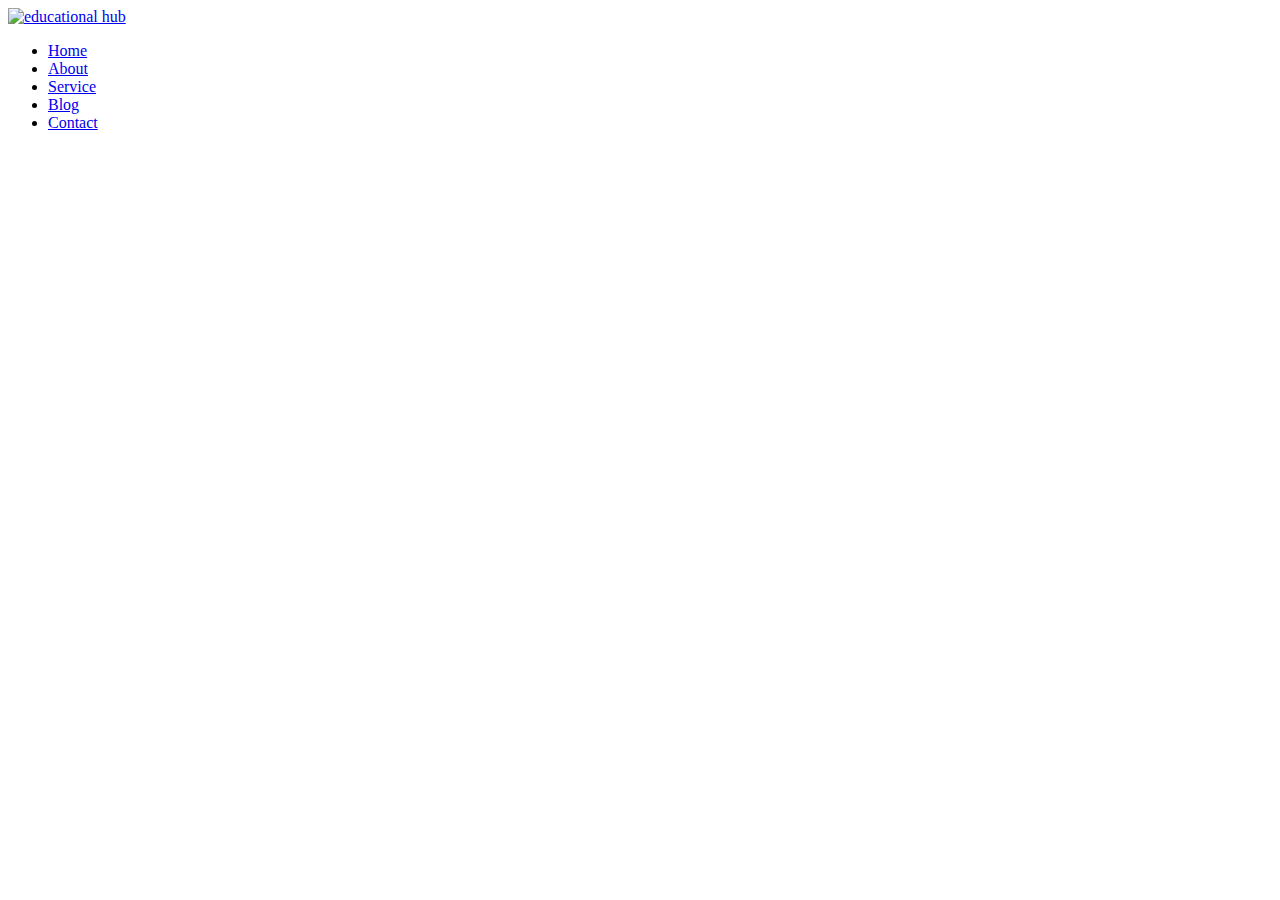
==== index.html @ e0bfe681 "navigationbar" ====
<!DOCTYPE html>
<html lang="en">
<head>
    <meta charset="UTF-8">
    <meta name="viewport" content="width=device-width, initial-scale=1.0">
    <title>Educational Hub</title>
    <link rel="stylesheet" href="style.css">
</head>
<body>
    <header class="navbar-section">
        <div class="container">
            <div class="logo-image">
                <a href="index.html">
                    <img src="logo2.jpg" alt="educational hub" width="80%" height="auto">
                </a>
            </div>
            
           
            <div class="navbar">
                <ul>
                    <li class="nav-item"><a  class="nav-link" href="/">Home</a></li>
                    <li class="nav-item"><a  class="nav-link" href="/">About</a></li>
                    <li class="nav-item"><a  class="nav-link" href="/">Service</a></li>
                    <li class="nav-item"><a  class="nav-link" href="/">Blog</a></li>
                    <li class="nav-item"><a  class="nav-link" href="/">Contact</a></li>
                    
                </ul>
            </div>
        </div>
    </header>
    
</body>
</html>
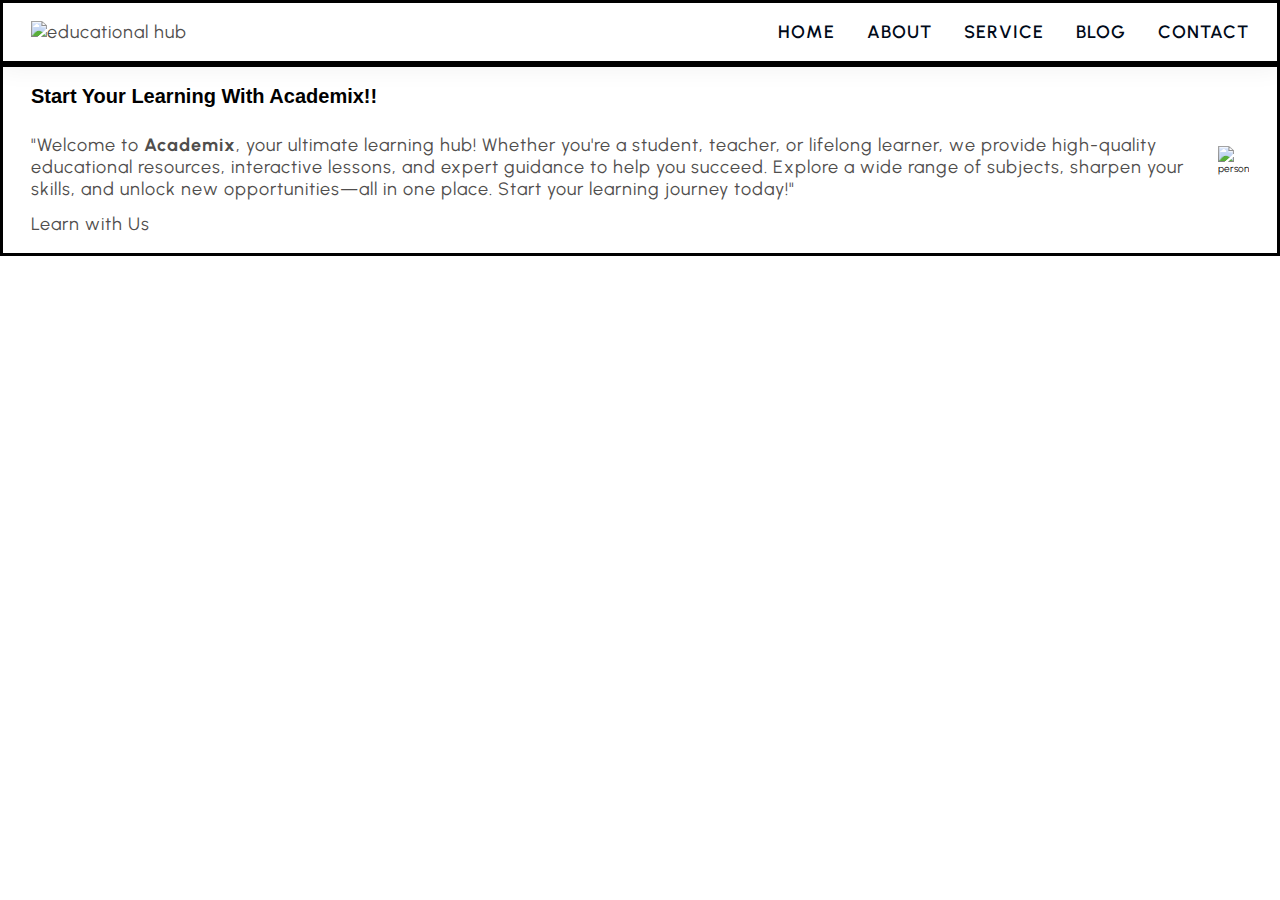
==== commit b09bf489: "homepage" ====
--- a/index.html
+++ b/index.html
@@ -28,6 +28,30 @@
             </div>
         </div>
     </header>
+    <main>
+        <div class="section-hero">
+            <div class="container grid grid-two--cols">
+                <div class="section-hero-content">
+                    <p class="sub-heading"></p>
+                    <h1 class="main-heading">Start Your Learning With Academix!!</h1>
+                    <br>
+                    <br>
+                    <p class="main-paragraph">
+                        "Welcome to <strong>Academix</strong>, your ultimate learning hub! Whether you're a student, teacher, or lifelong learner, we provide high-quality educational resources, interactive lessons, and expert guidance to help you succeed. Explore a wide range of subjects, sharpen your skills, and unlock new opportunities—all in one place. Start your learning journey today!"
+                    </p>
+                    <br>
+                    <div class="main-btn">
+                        <a href="services.html" class="btn">Learn with Us</a>
+                    </div>
+                </div>
+                <div class="hero-image">
+                    <figure>
+                        <img src="final.jpg" alt="person" width="70%" height="60%">
+                    </figure>
+                </div>
+            </div>
+        </div>
+    </main>
     
 </body>
 </html>--- a/style.css
+++ b/style.css
@@ -0,0 +1,89 @@
+
+@import url("https://fonts.googleapis.com/css2?family=Liter&family=Open+Sans:ital,wght@0,300..800;1,300..800&family=Roboto:ital,wght@0,100..900;1,100..900&family=Urbanist:ital,wght@0,100..900;1,100..900&display=swap" );
+*{
+    margin: 0;
+    padding: 0;
+    box-sizing: border-box;
+    
+    font-family: "Urbanist",sans-serif;
+}
+html {
+    font-size: 62.5%;
+}
+h1,
+h2,
+h3,
+h4,
+h5,
+h6{
+    font-family: "Poppins",sans-serif;
+}
+p,li,a{
+    font-family:"Urbanist",sans-serif ;
+    font-size: 1.8rem;
+    letter-spacing: 0.1rem;
+    font-weight: 400;
+    color: var(--para-color);
+}
+a{
+    text-decoration: none;
+}
+li{
+    list-style: none;
+}
+:root{
+    --main-color: #0062ff7c;
+    --supporting-color:#ebf3fe;
+    --font-color:#424242;
+    --bg-color:#ffffff;
+    --heading-color:#000a19;
+    --para-color:#504e4d;
+}
+.container{
+    max-width: 142rem;
+    margin: 0 auto;
+    padding: 9.6rem 2.4rem;
+}
+/* navbar section */
+.navbar-section{
+    width: 100%;
+    box-shadow: rgba(0,0,0,0.05) 0px 6px 24px 0px,rgba(0,0,0,0.08) 0px 0px 0px 1px;
+}
+.container{
+    display: flex;
+    justify-content: space-between;
+    align-items: center;
+    padding: 1.8rem 2.8rem;
+    
+    border: solid black;
+}
+
+.navbar ul{
+    display: flex;
+    gap: 3.2rem;
+    
+    & li a{
+        color: var(--heading-color);
+        text-transform: uppercase;
+        font-weight: 600;
+        display: inline-block;
+        position: relative;
+
+        &::after{
+            content: "";
+            position: absolute;
+            bottom: -0.3rem;
+            left: 0;
+            width:0%;
+            border-bottom: 0.2rem solid var(--main-color);
+            transition: all 0.3s linear;
+            -webkit-transition:  all 0.3s linear;
+            -moz-transition:  all 0.3s linear;
+            -ms-transition: all 0.3s linear;
+            -o-transition:  all 0.3s linear;
+        }
+    }
+    & li a:hover:after{
+        width: 100%;
+    }
+}
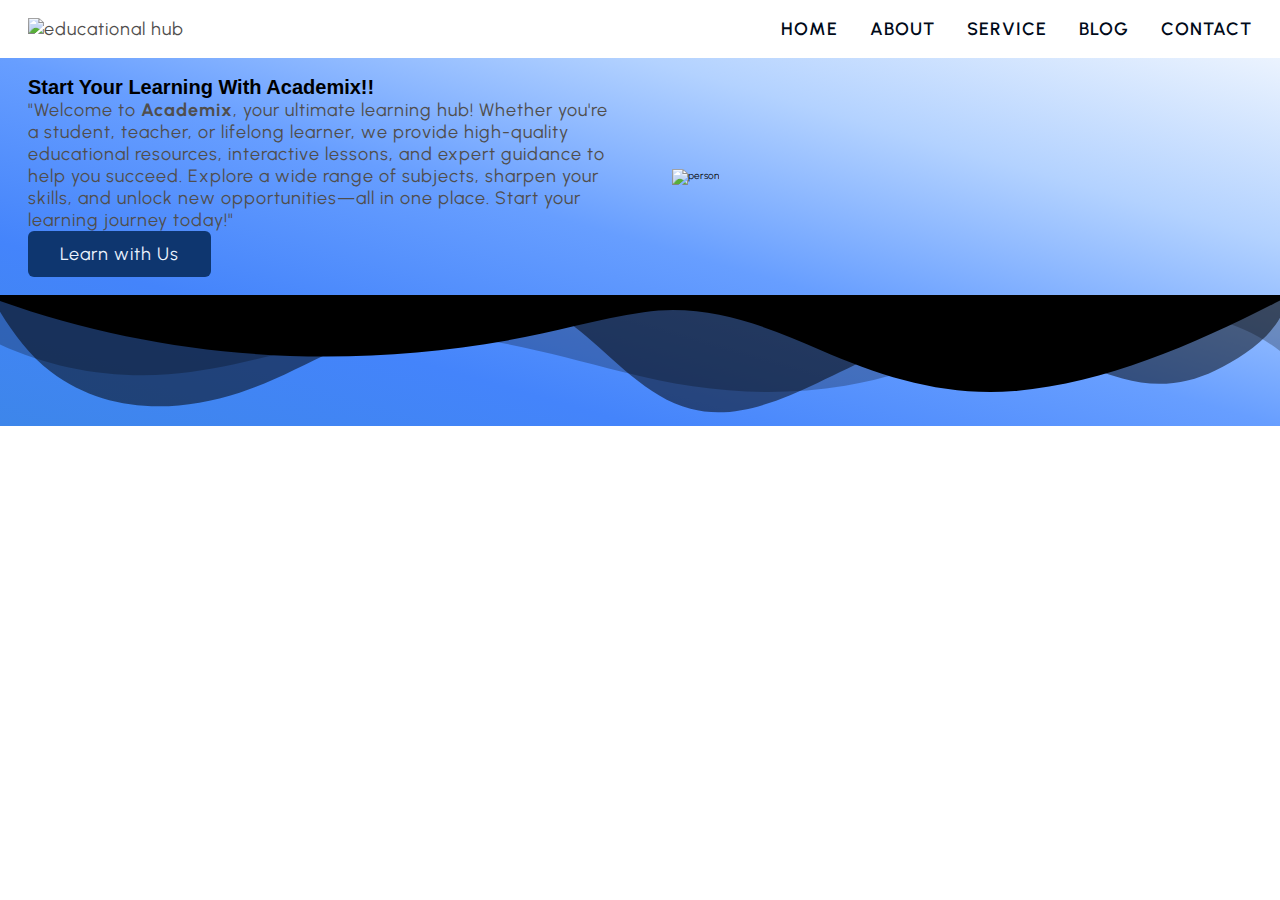
==== commit 537491b7: "homepage completed" ====
--- a/index.html
+++ b/index.html
@@ -32,14 +32,14 @@
         <div class="section-hero">
             <div class="container grid grid-two--cols">
                 <div class="section-hero-content">
-                    <p class="sub-heading"></p>
+                    
                     <h1 class="main-heading">Start Your Learning With Academix!!</h1>
-                    <br>
-                    <br>
+                    
+                    
                     <p class="main-paragraph">
                         "Welcome to <strong>Academix</strong>, your ultimate learning hub! Whether you're a student, teacher, or lifelong learner, we provide high-quality educational resources, interactive lessons, and expert guidance to help you succeed. Explore a wide range of subjects, sharpen your skills, and unlock new opportunities—all in one place. Start your learning journey today!"
                     </p>
-                    <br>
+                    
                     <div class="main-btn">
                         <a href="services.html" class="btn">Learn with Us</a>
                     </div>
@@ -51,6 +51,13 @@
                 </div>
             </div>
         </div>
+        <div class="custom-shape-divider-bottom-1738875419">
+            <svg data-name="Layer 1" xmlns="http://www.w3.org/2000/svg" viewBox="0 0 1200 120" preserveAspectRatio="none">
+                <path d="M0,0V46.29c47.79,22.2,103.59,32.17,158,28,70.36-5.37,136.33-33.31,206.8-37.5C438.64,32.43,512.34,53.67,583,72.05c69.27,18,138.3,24.88,209.4,13.08,36.15-6,69.85-17.84,104.45-29.34C989.49,25,1113-14.29,1200,52.47V0Z" opacity=".25" class="shape-fill"></path>
+                <path d="M0,0V15.81C13,36.92,27.64,56.86,47.69,72.05,99.41,111.27,165,111,224.58,91.58c31.15-10.15,60.09-26.07,89.67-39.8,40.92-19,84.73-46,130.83-49.67,36.26-2.85,70.9,9.42,98.6,31.56,31.77,25.39,62.32,62,103.63,73,40.44,10.79,81.35-6.69,119.13-24.28s75.16-39,116.92-43.05c59.73-5.85,113.28,22.88,168.9,38.84,30.2,8.66,59,6.17,87.09-7.5,22.43-10.89,48-26.93,60.65-49.24V0Z" opacity=".5" class="shape-fill"></path>
+                <path d="M0,0V5.63C149.93,59,314.09,71.32,475.83,42.57c43-7.64,84.23-20.12,127.61-26.46,59-8.63,112.48,12.24,165.56,35.4C827.93,77.22,886,95.24,951.2,90c86.53-7,172.46-45.71,248.8-84.81V0Z" class="shape-fill"></path>
+            </svg>
+        </div>
     </main>
     
 </body>
--- a/style.css
+++ b/style.css
@@ -32,12 +32,14 @@
     list-style: none;
 }
 :root{
-    --main-color: #0062ff7c;
+    --main-color: #3f81ebcb;
     --supporting-color:#ebf3fe;
     --font-color:#424242;
     --bg-color:#ffffff;
     --heading-color:#000a19;
     --para-color:#504e4d;
+    --bnt-hover-color:#021635;
+    --btn-box-shadow:rgba(100,100,111,0.2) 0px 7px 29px 0px;
 }
 .container{
     max-width: 142rem;
@@ -55,9 +57,31 @@
     align-items: center;
     padding: 1.8rem 2.8rem;
     
-    border: solid black;
+    
 }
-
+.grid{
+    display: grid;
+}
+.grid-two--cols{
+    grid-template-columns: repeat(2,1fr);
+}
+.btn{
+    display: inline-block;
+    padding: 1.2rem 3.2rem;
+    background-color:#0e366f;
+    color: var(--supporting-color);
+    border-radius: 0.6rem;
+    -webkit-boarder-radius:0.6rem;
+    -moz-boarder-radius:0.6rem;
+    -ms-boarder-radius:0.6rem;
+    -o-boarder-radius:0.6rem;
+}
+.btn:hover{
+    background-color: var(--bnt-hover-color);
+    cursor: pointer;
+    box-shadow: var(--btn-box-shadow);
+}
+/* navigation bar */
 .navbar ul{
     display: flex;
     gap: 3.2rem;
@@ -87,3 +111,18 @@
         width: 100%;
     }
 }
+/* main page section */
+main{
+    background-image: linear-gradient(
+        to top right,
+        #3d86ea,
+        #4484fb,
+        #679eff,
+        #b3d2ff,
+        #ebf3fe
+    );
+}
+.section-hero .grid{
+    align-items: center;
+    gap: 6.4rem;
+}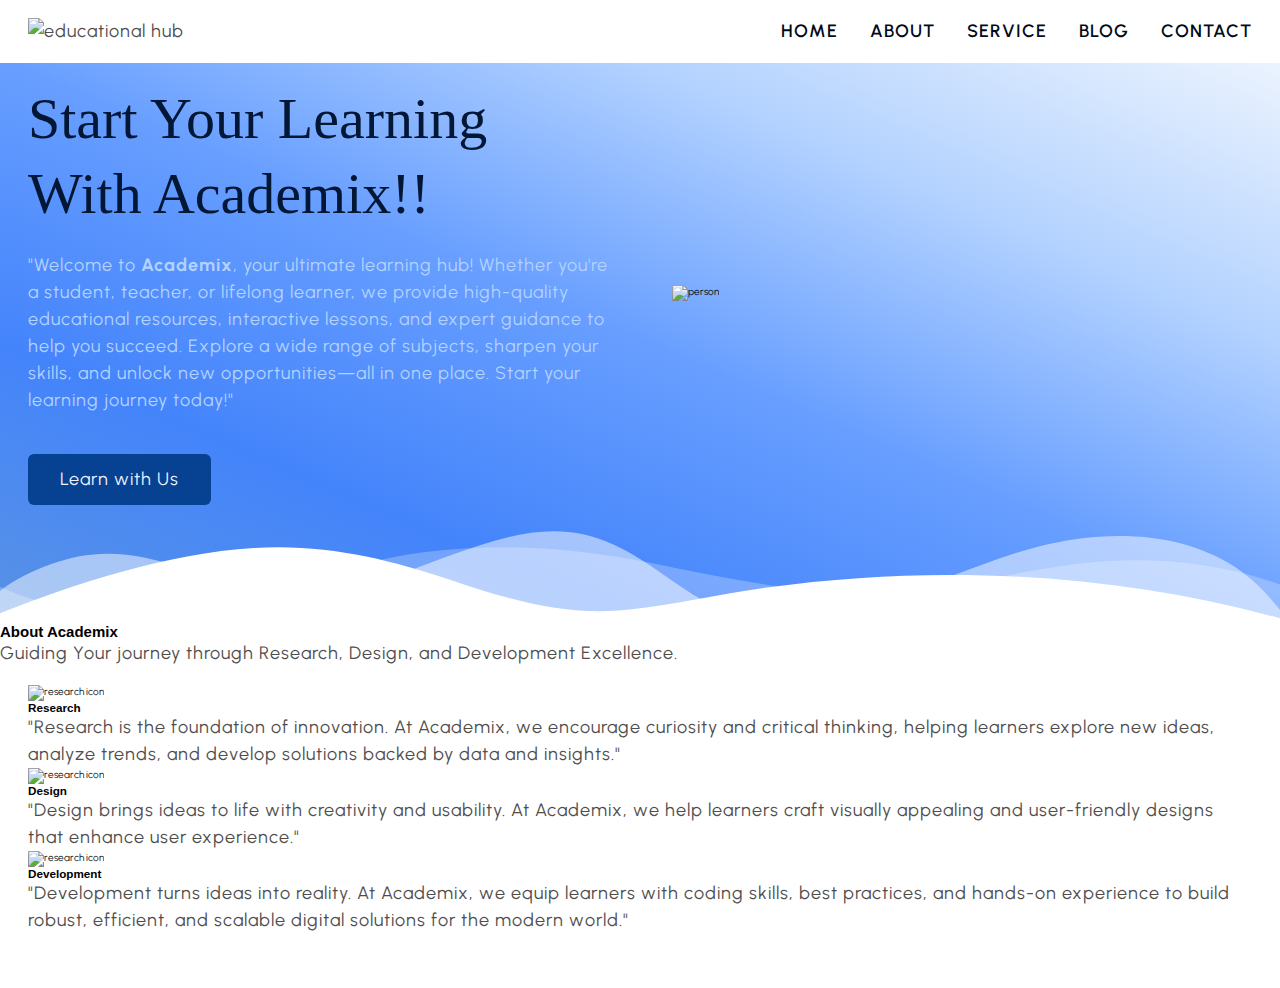
==== commit 3a639115: "about-section" ====
--- a/index.html
+++ b/index.html
@@ -7,6 +7,7 @@
     <link rel="stylesheet" href="style.css">
 </head>
 <body>
+    <!-- navigation bar-->
     <header class="navbar-section">
         <div class="container">
             <div class="logo-image">
@@ -28,7 +29,9 @@
             </div>
         </div>
     </header>
+    <!-- home page -->
     <main>
+       
         <div class="section-hero">
             <div class="container grid grid-two--cols">
                 <div class="section-hero-content">
@@ -59,6 +62,54 @@
             </svg>
         </div>
     </main>
+
+
+    <!-- about section -->
+    <section class="section-about">
+    <div class="contain">
+    <h2 class="section-common-heading"> About Academix</h2>
+    <p class="section-commom-subheading">Guiding Your journey through Research, Design, and Development Excellence. </p>
+    </div>
+    <div class="container grid grid-three--cols">
+        <div class="about-div">
+            <div class="icon">
+                <img src="icon2.jpg" alt="research icon" height="70%" width="70%">
+            </div>
+            <h3 class="section-common-tittle">Research</h3>
+            <p class="section-common-para">
+                "Research is the foundation of innovation. At Academix, we encourage curiosity and critical thinking, helping learners explore new ideas, analyze trends, and develop solutions backed by data and insights." </p>
+        </div>
+        <div class="about-div">
+            <div class="icon">
+                <img src="deicon.jpg" alt="research icon">
+            </div>
+            <h3 class="section-common-tittle">Design</h3>
+            <p class="section-common-para">
+                "Design brings ideas to life with creativity and usability. At Academix, we help learners craft visually appealing and user-friendly designs that enhance user experience."</p>
+        </div>
+        <div class="about-div">
+            <div class="icon">
+                <img src="web.jpg" alt="research icon" height="80%" width="80%">
+            </div>
+            <h3 class="section-common-tittle">Development</h3>
+            <p class="section-common-para">
+                "Development turns ideas into reality. At Academix, we equip learners with coding skills, best practices, and hands-on experience to build robust, efficient, and scalable digital solutions for the modern world." </p>
+        </div>
+    </div>
+    </section>
+
+
+    <!-- course section -->
+    <section class="section-about">
+    <div class="container">
+    <div class="section-common-heading"> 
+
+    </div>
+    <div class="section-commom-subheading">
+
+    </div>
+    </div>
+    </section>
     
 </body>
 </html>--- a/style.css
+++ b/style.css
@@ -24,6 +24,7 @@
     letter-spacing: 0.1rem;
     font-weight: 400;
     color: var(--para-color);
+    line-height: 1.5;
 }
 a{
     text-decoration: none;
@@ -68,13 +69,15 @@
 .btn{
     display: inline-block;
     padding: 1.2rem 3.2rem;
-    background-color:#0e366f;
+    background-color:#074192;
     color: var(--supporting-color);
     border-radius: 0.6rem;
     -webkit-boarder-radius:0.6rem;
     -moz-boarder-radius:0.6rem;
     -ms-boarder-radius:0.6rem;
     -o-boarder-radius:0.6rem;
+    position: relative;
+    z-index: 1;
 }
 .btn:hover{
     background-color: var(--bnt-hover-color);
@@ -113,9 +116,10 @@
 }
 /* main page section */
 main{
+    position: relative;
     background-image: linear-gradient(
         to top right,
-        #3d86ea,
+        #5892e4,
         #4484fb,
         #679eff,
         #b3d2ff,
@@ -125,4 +129,41 @@
 .section-hero .grid{
     align-items: center;
     gap: 6.4rem;
+     
+
+    
+}
+.main-heading{
+    font-size: 5.8rem;
+    font-weight: 500;
+    font-family: "jost";
+    color:#021635;
+    line-height: 1.3;
+}
+.main-paragraph{
+    color: #b3d2ff;
+    margin: 2rem 0 4rem 0;
+    
+}
+/* shape divider */
+.custom-shape-divider-bottom-1738875419 {
+    position: relative;
+    z-index: 0;
+    bottom: 0;
+    left: 0;
+    width: 100%;
+    overflow: hidden;
+    line-height: 0;
+    transform: rotate(180deg);
+}
+
+.custom-shape-divider-bottom-1738875419 svg {
+    position: relative;
+    display: block;
+    width: calc(101% + 1.3px);
+    height: 100px;
+}
+
+.custom-shape-divider-bottom-1738875419 .shape-fill {
+    fill: #FFFFFF;
 }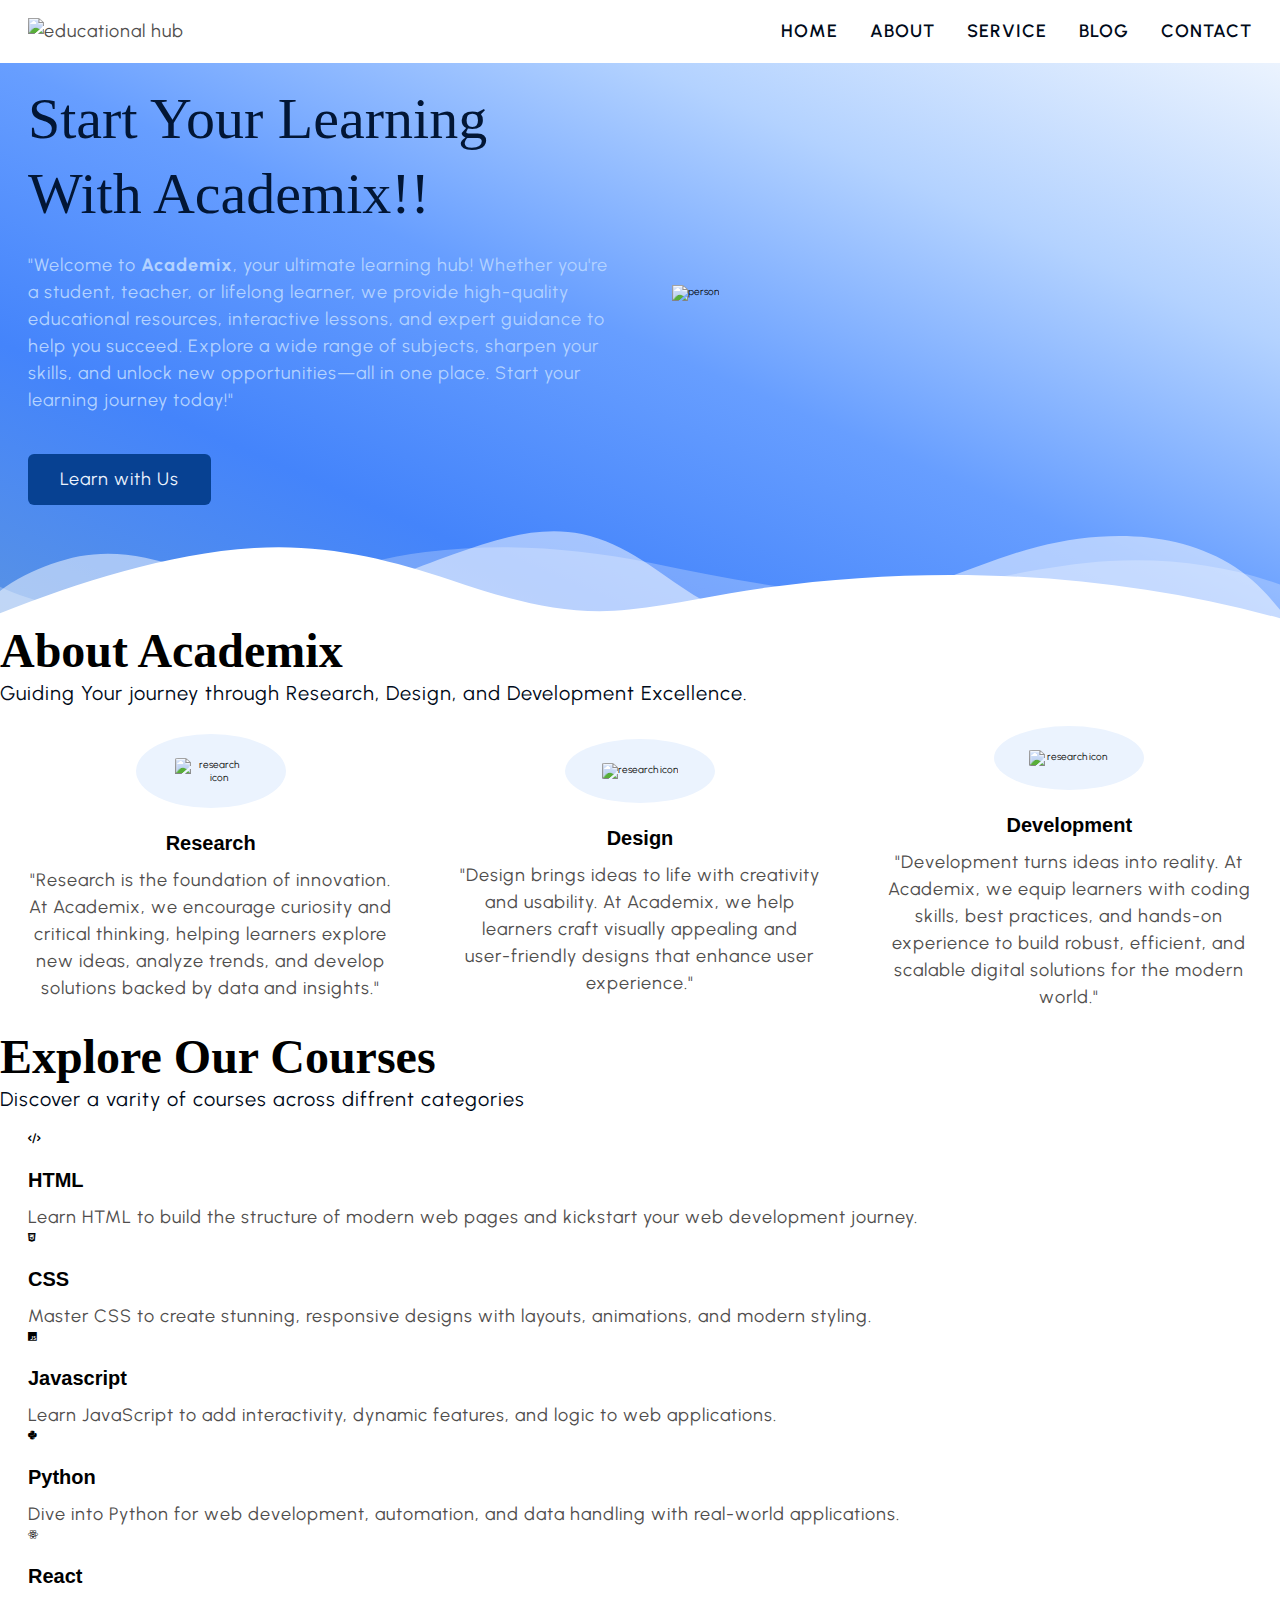
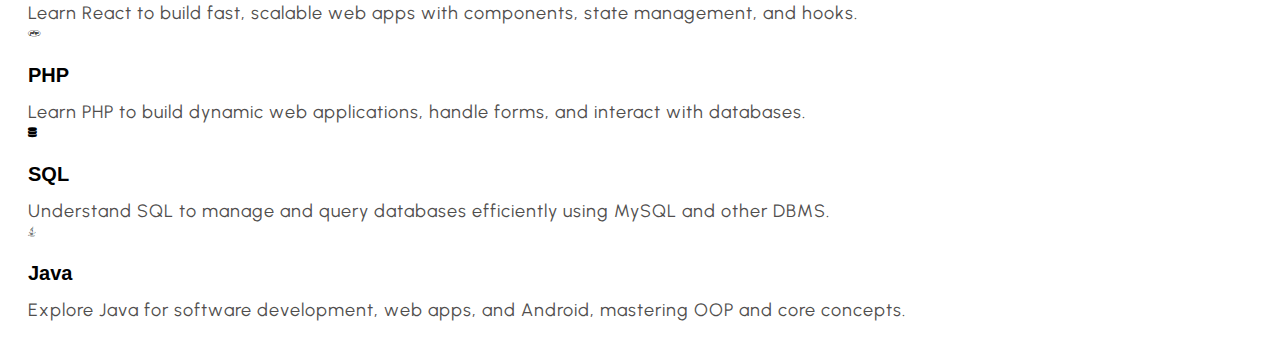
==== commit 84f4602b: "course-section" ====
--- a/index.html
+++ b/index.html
@@ -4,6 +4,7 @@
     <meta charset="UTF-8">
     <meta name="viewport" content="width=device-width, initial-scale=1.0">
     <title>Educational Hub</title>
+    <link rel="stylesheet" href="https://cdnjs.cloudflare.com/ajax/libs/font-awesome/6.0.0/css/all.min.css" integrity="sha512-9usAa10IRO0HhonpyAIVpjrylPvoDwiPUiKdWk5t3PyolY1cOd4DSE0Ga+ri4AuTroPR5aQvXU9xC6qOPnzFeg==" crossorigin="anonymous" referrerpolicy="no-referrer" />
     <link rel="stylesheet" href="style.css">
 </head>
 <body>
@@ -100,14 +101,89 @@
 
 
     <!-- course section -->
-    <section class="section-about">
-    <div class="container">
-    <div class="section-common-heading"> 
+    <section class="section-course">
+    <div class="contain">
+    <h2 class="section-common-heading"> Explore Our Courses </h2>
+    <p class="section-commom-subheading">
+      Discover a varity of courses across diffrent categories
+    </p>
+    </div>
+    <div class="container grid grid-four--cols">
+        <div class="course-div">
+            <div class="icon2">
+               <i><i class="fa-solid fa-code"></i>
+            </i>
+            </div>
+            <h3 class="section-common-tittle">HTML</h3>
+            <p class="section-common-para">
+                Learn HTML to build the structure of modern web pages and kickstart your web development journey.</p>
+        </div>
+        <div class="course-div">
+            <div class="icon2">
+                <i class="fa-brands fa-css3-alt"></i>
+            </i>
+            </div>
+            <h3 class="section-common-tittle">CSS</h3>
+            <p class="section-common-para">
+                Master CSS to create stunning, responsive designs with layouts, animations, and modern styling.
 
-    </div>
-    <div class="section-commom-subheading">
+            </p>
+        </div>
+        <div class="course-div">
+            <div class="icon2">
+                <i class="fa-brands fa-js"></i>
+            </i>
+            </div>
+            <h3 class="section-common-tittle">Javascript</h3>
+            <p class="section-common-para">
+                Learn JavaScript to add interactivity, dynamic features, and logic to web applications.</p>
+        </div>
+        <div class="course-div">
+            <div class="icon2">
+                <i class="fa-brands fa-python"></i>
+            </i>
+            </div>
+            <h3 class="section-common-tittle">Python</h3>
+            <p class="section-common-para">
+                Dive into Python for web development, automation, and data handling with real-world applications. </p>
+        </div>
 
-    </div>
+        <div class="course-div">
+            <div class="icon2">
+                <i class="fa-brands fa-react"></i>
+            </i>
+            </div>
+            <h3 class="section-common-tittle">React</h3>
+            <p class="section-common-para">
+                Learn React to build fast, scalable web apps with components, state management, and hooks.</p>
+        </div>
+        <div class="course-div">
+            <div class="icon2">
+                <i class="fa-brands fa-php"></i>
+            </i>
+            </div>
+            <h3 class="section-common-tittle">PHP</h3>
+            <p class="section-common-para">
+                Learn PHP to build dynamic web applications, handle forms, and interact with databases. </p>
+        </div>
+        <div class="course-div">
+            <div class="icon2">
+                <i class="fa-solid fa-database"></i>
+            </i>
+            </div>
+            <h3 class="section-common-tittle">SQL</h3>
+            <p class="section-common-para">Understand SQL to manage and query databases efficiently using MySQL and other DBMS.</p>
+        </div>
+        <div class="course-div">
+            <div class="icon2">
+                <i class="fa-brands fa-java"></i>
+
+            </i>
+            </div>
+            <h3 class="section-common-tittle">Java</h3>
+            <p class="section-common-para">
+                Explore Java for software development, web apps, and Android, mastering OOP and core concepts. </p>
+        </div>
     </div>
     </section>
     
--- a/style.css
+++ b/style.css
@@ -65,6 +65,14 @@
 }
 .grid-two--cols{
     grid-template-columns: repeat(2,1fr);
+}
+.grid-three--cols{
+    grid-template-columns: repeat(3,1fr);
+    
+}
+.section-about .grid{
+    gap:6.4rem
+
 }
 .btn{
     display: inline-block;
@@ -166,4 +174,58 @@
 
 .custom-shape-divider-bottom-1738875419 .shape-fill {
     fill: #FFFFFF;
-}+}
+/* reuseable part */
+.section-common-heading{
+    font-size: 4.8rem;
+    font-family: "jost";
+    font-weight: 400px;
+    text-transform: capitalize;
+}
+.section-commom-subheading{
+    color: var(--heading-color);
+    font-weight: 300px;
+    font-size: 2rem;
+}
+
+/* about section */
+.section-about .about-div {
+    text-align: center; /* Centers text (title & paragraph) */
+    display: flex;
+    flex-direction: column;
+    align-items: center;
+    justify-content: center;
+    
+}
+.icon img {
+    max-width: 100%; /* Prevents overflow */
+    height: auto;
+    border-radius: 5%;
+    transition: transform 0.5s linear;
+}
+
+
+.icon{
+    padding: 2.4rem;
+    background-color: var(--supporting-color);
+    border-radius: 50%;
+    width: 15rem;
+    height: auto;
+    display: flex;
+    align-items: center;
+    justify-content: center;
+    transition: all 0.3s linear;
+}
+
+
+.section-common-tittle{
+    font-size: 2rem;
+    margin: 2.4rem 0 1.2rem 0;
+}
+.about-div:hover .icon img {
+    transform: rotate(360deg);
+}
+
+.about-div:hover .icon {
+    background: linear-gradient(to right,#0575e6,#021b79) /* Changes background on hover */
+}
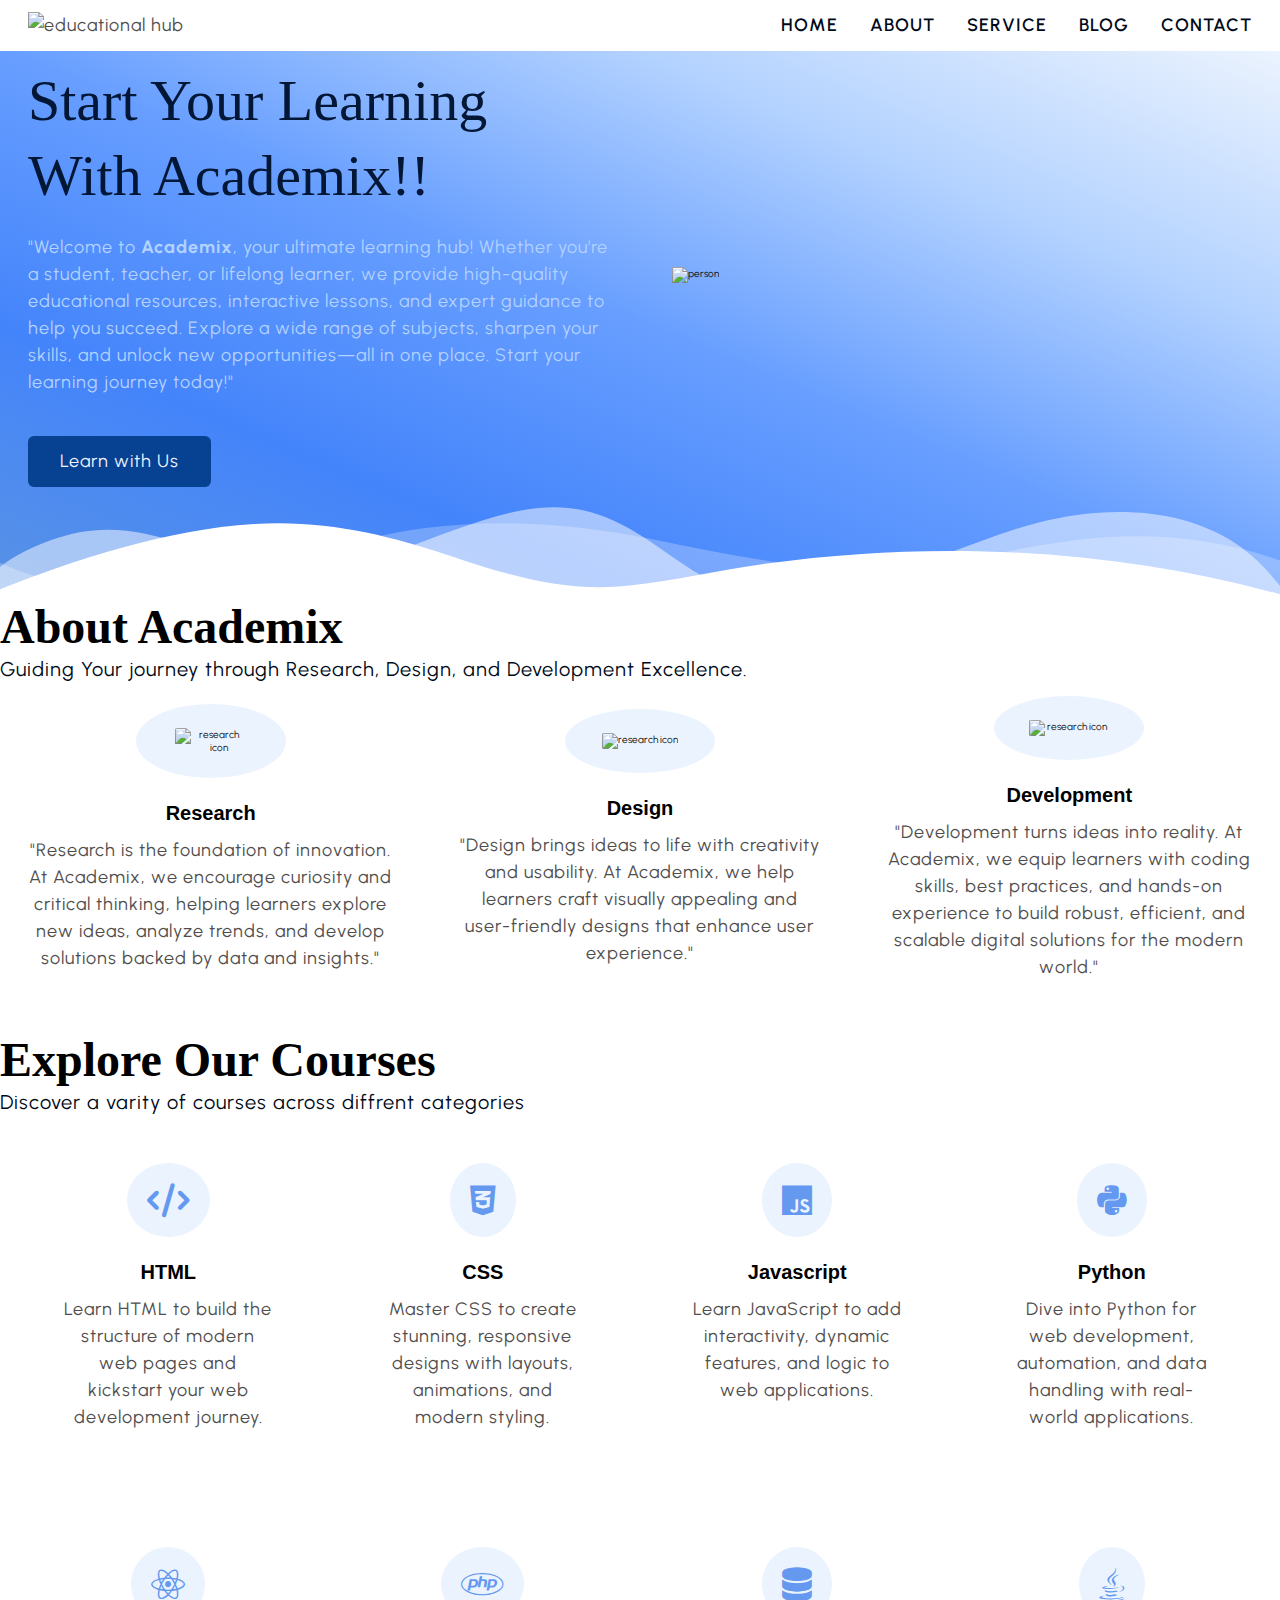
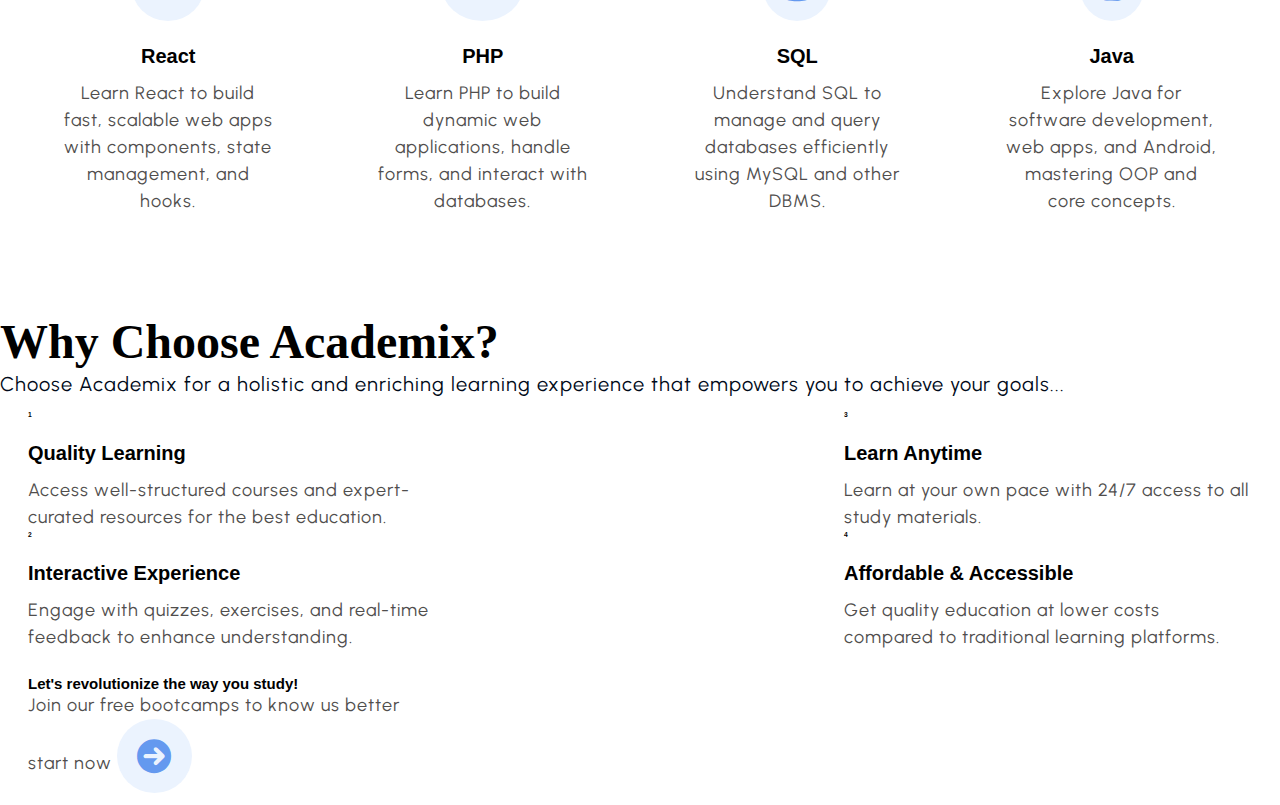
==== commit d592e7f0: "contact section" ====
--- a/index.html
+++ b/index.html
@@ -97,8 +97,11 @@
                 "Development turns ideas into reality. At Academix, we equip learners with coding skills, best practices, and hands-on experience to build robust, efficient, and scalable digital solutions for the modern world." </p>
         </div>
     </div>
+
     </section>
-
+<br>
+<br>
+<br>
 
     <!-- course section -->
     <section class="section-course">
@@ -186,6 +189,84 @@
         </div>
     </div>
     </section>
+    <br>
+    <br>
+    <br>
+    <!-- service section -->
+    <section class="section-choice">
+        <div class="contain">
+        <h2 class="section-common-heading"> Why Choose Academix? </h2>
+        <p class="section-commom-subheading">
+          Choose Academix for a holistic and enriching learning experience that empowers you to achieve your goals... 
+        </p>
+        </div>
+        <div class="container grid grid-three--cols">
+            <!--left side content-->
+            <div class="choose-left--div text-align--right">
+                <div class="choice-div1">
+                <h6 class="text-highlight">1</h6>
+                <h3 class="section-common-tittle">Quality Learning </h3>
+                <p class="section-common-para">
+                    Access well-structured courses and expert-curated resources for the best education. </p>
+                    
+            
+           
+            
+                <h6 class="text-highlight">2</h6>
+                <h3 class="section-common-tittle">Interactive Experience  </h3>
+                <p class="section-common-para">
+                    Engage with quizzes, exercises, and real-time feedback to enhance understanding. </p>
+                    
+            
+            
+                
+              
+                    
+            </div>
+            </div>
+             <!--middle image content-->
+             <div class="choice-center-div">
+                <figure>
+                    <img src="finalcenter.jpg" alt=""> 
+                </figure>
+               
+             </div>
+              <!--right side content-->
+             
+              <div class="choose-right--div text-align--left">
+                <div class="choice-div2">
+                       
+                <h6 class="text-highlight">3</h6>
+                <h3 class="section-common-tittle">Learn Anytime  </h3>
+                <p class="section-common-para">Learn at your own pace with 24/7 access to all study materials.
+              </p>
+                    
+                    <h6 class="text-highlight">4</h6>
+                <h3 class="section-common-tittle">Affordable & Accessible</h3>
+                <p class="section-common-para">
+                    Get quality education at lower costs compared to traditional learning platforms. </p>
+                   
+                       
+
+                </div>
+               
+               </div>
+
+        </div>
+    </section>
+<!-- contact homepage section-->
+ <div class="section-contact-homepage" id="section-contact">
+    <div class="container grid grid-two--cols">
+        <div class="contact-content">
+            <h2 class="contact-title">Let's revolutionize the way you study!</h2>
+            <p>Join our free bootcamps to know us better</p>
+            <div class="btn2">
+                <a href="contact.html">start now <i class="fa-solid fa-arrow-circle-right"></i></a>
+            </div>
+        </div>
+        <div class="contact-image"><img src="try.jpg" alt=""></div>
+    </div>
+ </div>
     
 </body>
 </html>--- a/style.css
+++ b/style.css
@@ -51,12 +51,14 @@
 .navbar-section{
     width: 100%;
     box-shadow: rgba(0,0,0,0.05) 0px 6px 24px 0px,rgba(0,0,0,0.08) 0px 0px 0px 1px;
+    
 }
 .container{
     display: flex;
     justify-content: space-between;
     align-items: center;
-    padding: 1.8rem 2.8rem;
+    padding: 1.2rem 2.8rem;
+    
     
     
 }
@@ -68,6 +70,12 @@
 }
 .grid-three--cols{
     grid-template-columns: repeat(3,1fr);
+    
+}
+.grid-four--cols{
+    grid-template-columns: repeat(4,1fr);
+    
+    text-align: center;
     
 }
 .section-about .grid{
@@ -229,3 +237,31 @@
 .about-div:hover .icon {
     background: linear-gradient(to right,#0575e6,#021b79) /* Changes background on hover */
 }
+
+/* course section styling */
+.fa-solid {
+    padding: 2rem;
+    background-color:var(--supporting-color);
+    color: var(--main-color);
+    font-size: 3.4rem;
+    border-radius: 50%;
+}
+.fa-brands{
+    padding: 2rem;
+    background-color:var(--supporting-color);
+    color: var(--main-color);
+    font-size: 3.4rem;
+    border-radius: 50%;
+}
+.course-div{
+    padding: 3.4rem;
+    height: 350px;
+}
+.section-course .grid{
+gap: 3.4rem;
+}
+.course-div:hover{
+    box-shadow: var(--btn-box-shadow);
+    cursor: pointer;
+
+}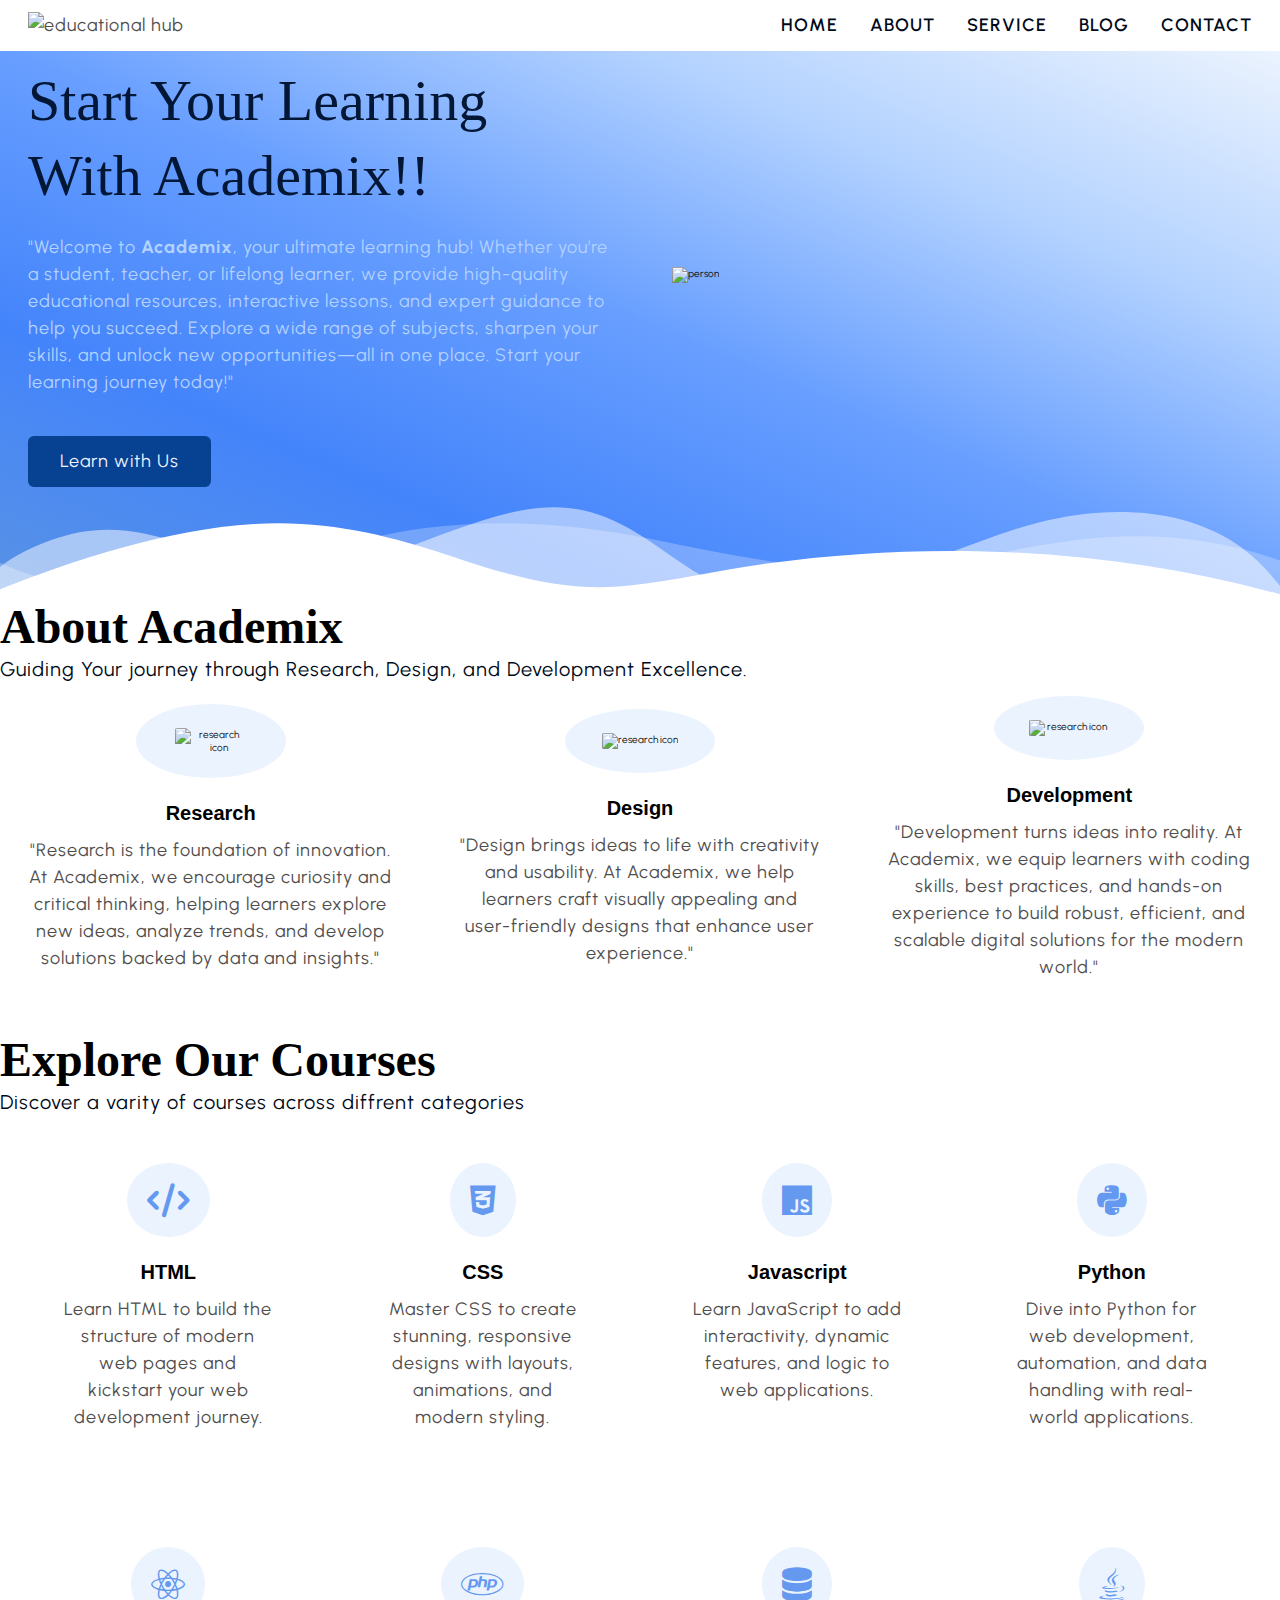
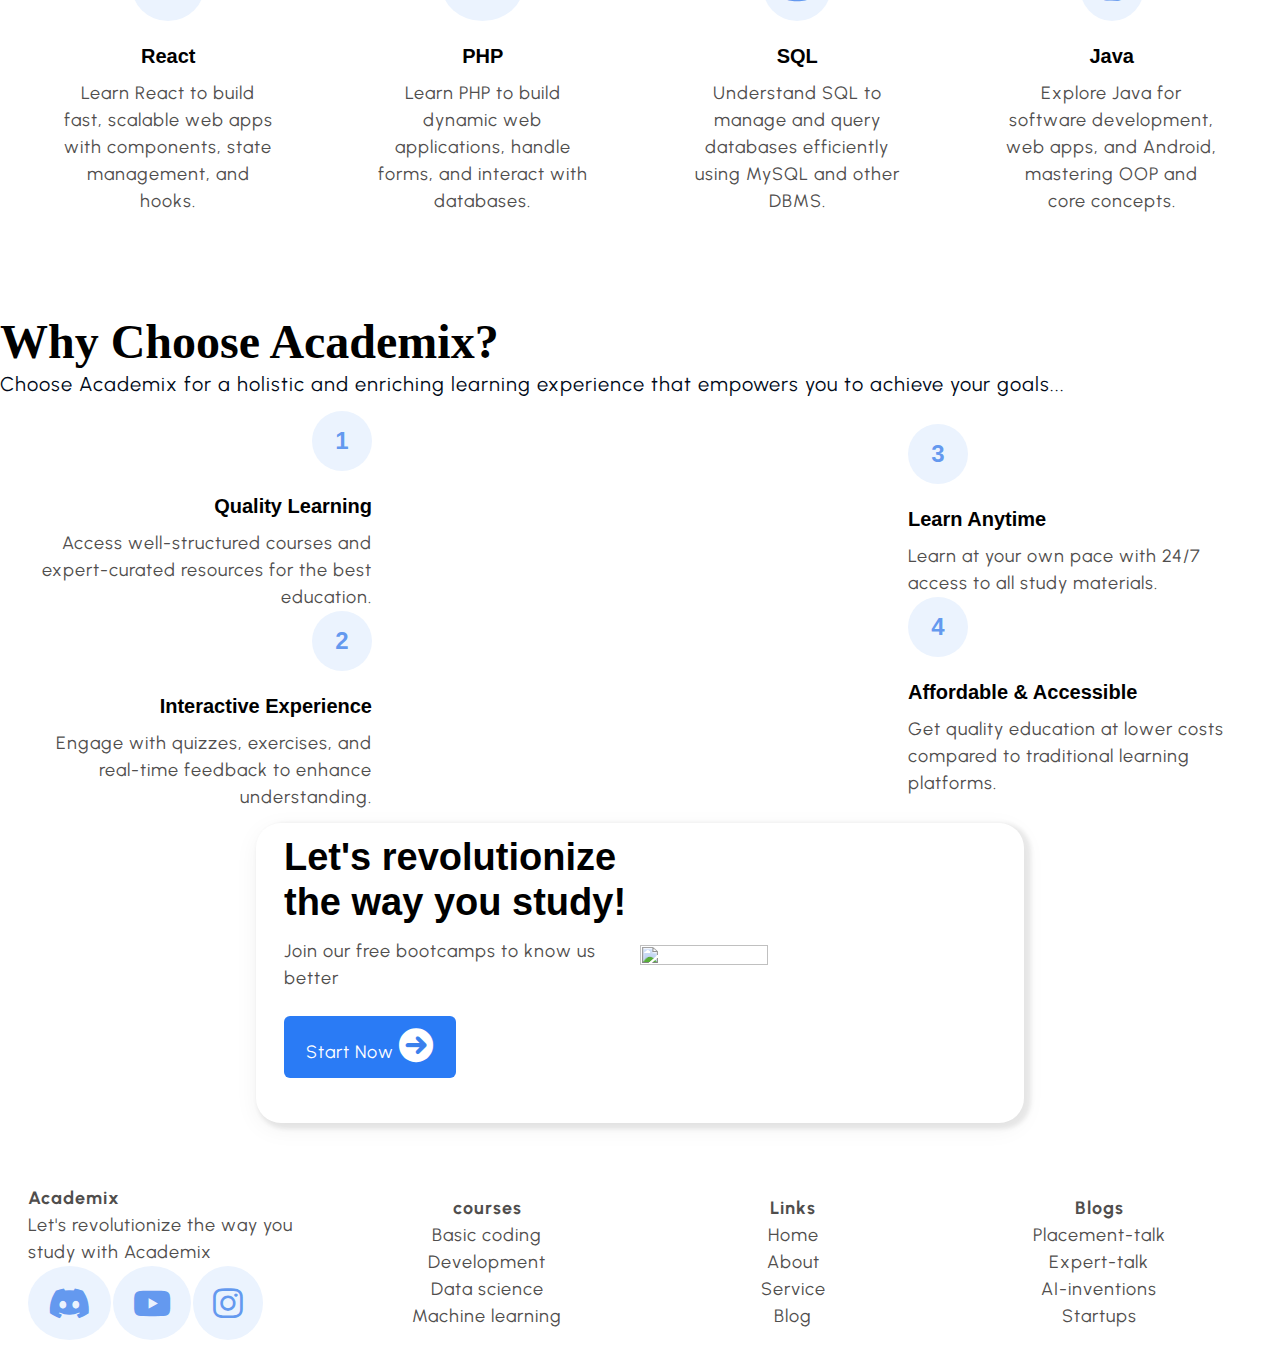
==== commit 952d940b: "contact-section pt.2" ====
--- a/index.html
+++ b/index.html
@@ -20,11 +20,11 @@
            
             <div class="navbar">
                 <ul>
-                    <li class="nav-item"><a  class="nav-link" href="/">Home</a></li>
-                    <li class="nav-item"><a  class="nav-link" href="/">About</a></li>
-                    <li class="nav-item"><a  class="nav-link" href="/">Service</a></li>
-                    <li class="nav-item"><a  class="nav-link" href="/">Blog</a></li>
-                    <li class="nav-item"><a  class="nav-link" href="/">Contact</a></li>
+                    <li class="nav-item"><a  class="nav-link" href="index.html">Home</a></li>
+                    <li class="nav-item"><a  class="nav-link" href="about.html">About</a></li>
+                    <li class="nav-item"><a  class="nav-link" href="service.html">Service</a></li>
+                    <li class="nav-item"><a  class="nav-link" href="blog.html">Blog</a></li>
+                    <li class="nav-item"><a  class="nav-link" href="contact.html">Contact</a></li>
                     
                 </ul>
             </div>
@@ -267,6 +267,55 @@
         <div class="contact-image"><img src="try.jpg" alt=""></div>
     </div>
  </div>
+ <!--footer section-->
+ <footer>
+    <div class="container grid grid-four--cols">
+        <div class="footer-1--div" style="text-align: left;">
+            <div class="logo-brand">
+                <a href="index.html" class="footer-subheading"><strong>Academix</strong></a>
+            </div>
+            <p>Let's revolutionize the way you study with Academix</p>
+        
+        <div class="social-footer--icons">
+            <i class="fa-brands fa-discord"></i>
+            <i class="fa-brands fa-youtube"></i>
+            <i class="fa-brands fa-instagram"></i>
+        </div>
+        </div>
+        <div class="footer-2--div">
+            <p class="footer-subheading"><strong>courses</strong></p>
+            <ul>
+                <li><a href="index.html">Basic coding</a></li>
+                <li><a href="index.html">Development</a></li>
+                <li><a href="index.html">Data science</a></li>
+                <li><a href="index.html">Machine learning</a></li>
+               
+
+            </ul>
+        </div>
+        <div class="footer-3--div">
+            <p class="footer-subheading"><strong>Links</strong></p>
+            <ul>
+                <li><a href="index.html">Home</a></li>
+                <li><a href="index.html">About</a></li>
+                <li><a href="index.html">Service</a></li>
+                <li><a href="index.html">Blog</a></li>
+               
+               
+            </ul>
+        </div>
+        <div class="footer-4--div">
+            <p class="footer-subheading"><strong>Blogs</strong></p>
+            <ul>
+                <li><a href="index.html">Placement-talk</a></li>
+                <li><a href="index.html">Expert-talk</a></li>
+                <li><a href="index.html">AI-inventions</a></li>
+                <li><a href="index.html">Startups</a></li>
+               
+            </ul>
+        </div>
+    </div>
+ </footer>
     
 </body>
 </html>--- a/style.css
+++ b/style.css
@@ -256,6 +256,9 @@
 .course-div{
     padding: 3.4rem;
     height: 350px;
+    
+
+    
 }
 .section-course .grid{
 gap: 3.4rem;
@@ -264,4 +267,95 @@
     box-shadow: var(--btn-box-shadow);
     cursor: pointer;
 
+}
+/** service section **/
+.text-highlight{
+    width: 6rem;
+    aspect-ratio: 1;
+    background-color: var(--supporting-color);
+    color: var(--main-color);
+    display: flex;
+    justify-content: center;
+    align-items: center;
+    font-size: 2.4rem;
+    font-weight: 1200px;
+    border-radius: 50%;
+}
+.choice-div1{
+    display: flex;
+    flex-direction: column;
+    justify-content: start;
+    align-items: end;
+    text-align: right;
+   
+}
+.choice-div2{
+    display: flex;
+    flex-direction: column;
+    justify-content: start;
+    align-items: start;
+    text-align: left;
+  
+
+}
+.section-choice .grid{
+    gap: 9.6rem;
+}
+.choose-left--div {
+    display: flex;
+    flex-direction: column;
+}
+.choice-center-div{
+    display: flex;
+    justify-content: center;
+    align-items: center;
+    & img{
+        height: 450px;
+    }
+}
+/** contact home section**/
+.section-contact-homepage{
+    width: 60%;
+   height: 30rem;
+    margin: 0 auto;
+    box-shadow: rgba(0,0,0,0.05) 0px 6px 24px 0px,rgba(0,0,0,0.08) 4px 3px 4px 3px;
+    margin-bottom: 5rem;
+    border-radius: 2.5rem;
+
+    &.grid{
+        align-items: center;
+    }
+    & a{
+        color: white;
+        text-transform: capitalize;
+    }
+}
+.section-contact-homepage .fa-solid{
+    padding: 0;
+    color: white;
+    background-color: var(--main-color);
+    
+}
+.section-contact-homepage img{
+    height: 40%;
+    width: 60%;
+}
+.btn2{
+    display: inline-block;
+    padding: 1.2rem 2.2rem;
+    background-color:#2a7bf5;
+    
+    border-radius: 0.6rem;
+    -webkit-boarder-radius:0.6rem;
+    -moz-boarder-radius:0.6rem;
+    -ms-boarder-radius:0.6rem;
+    -o-boarder-radius:0.6rem;
+    
+}
+.contact-title{
+    font-size: 3.8rem;
+    line-height: 1.2;
+}
+.contact-content p{
+    margin: 1.2rem 0 2.4rem 0;
 }